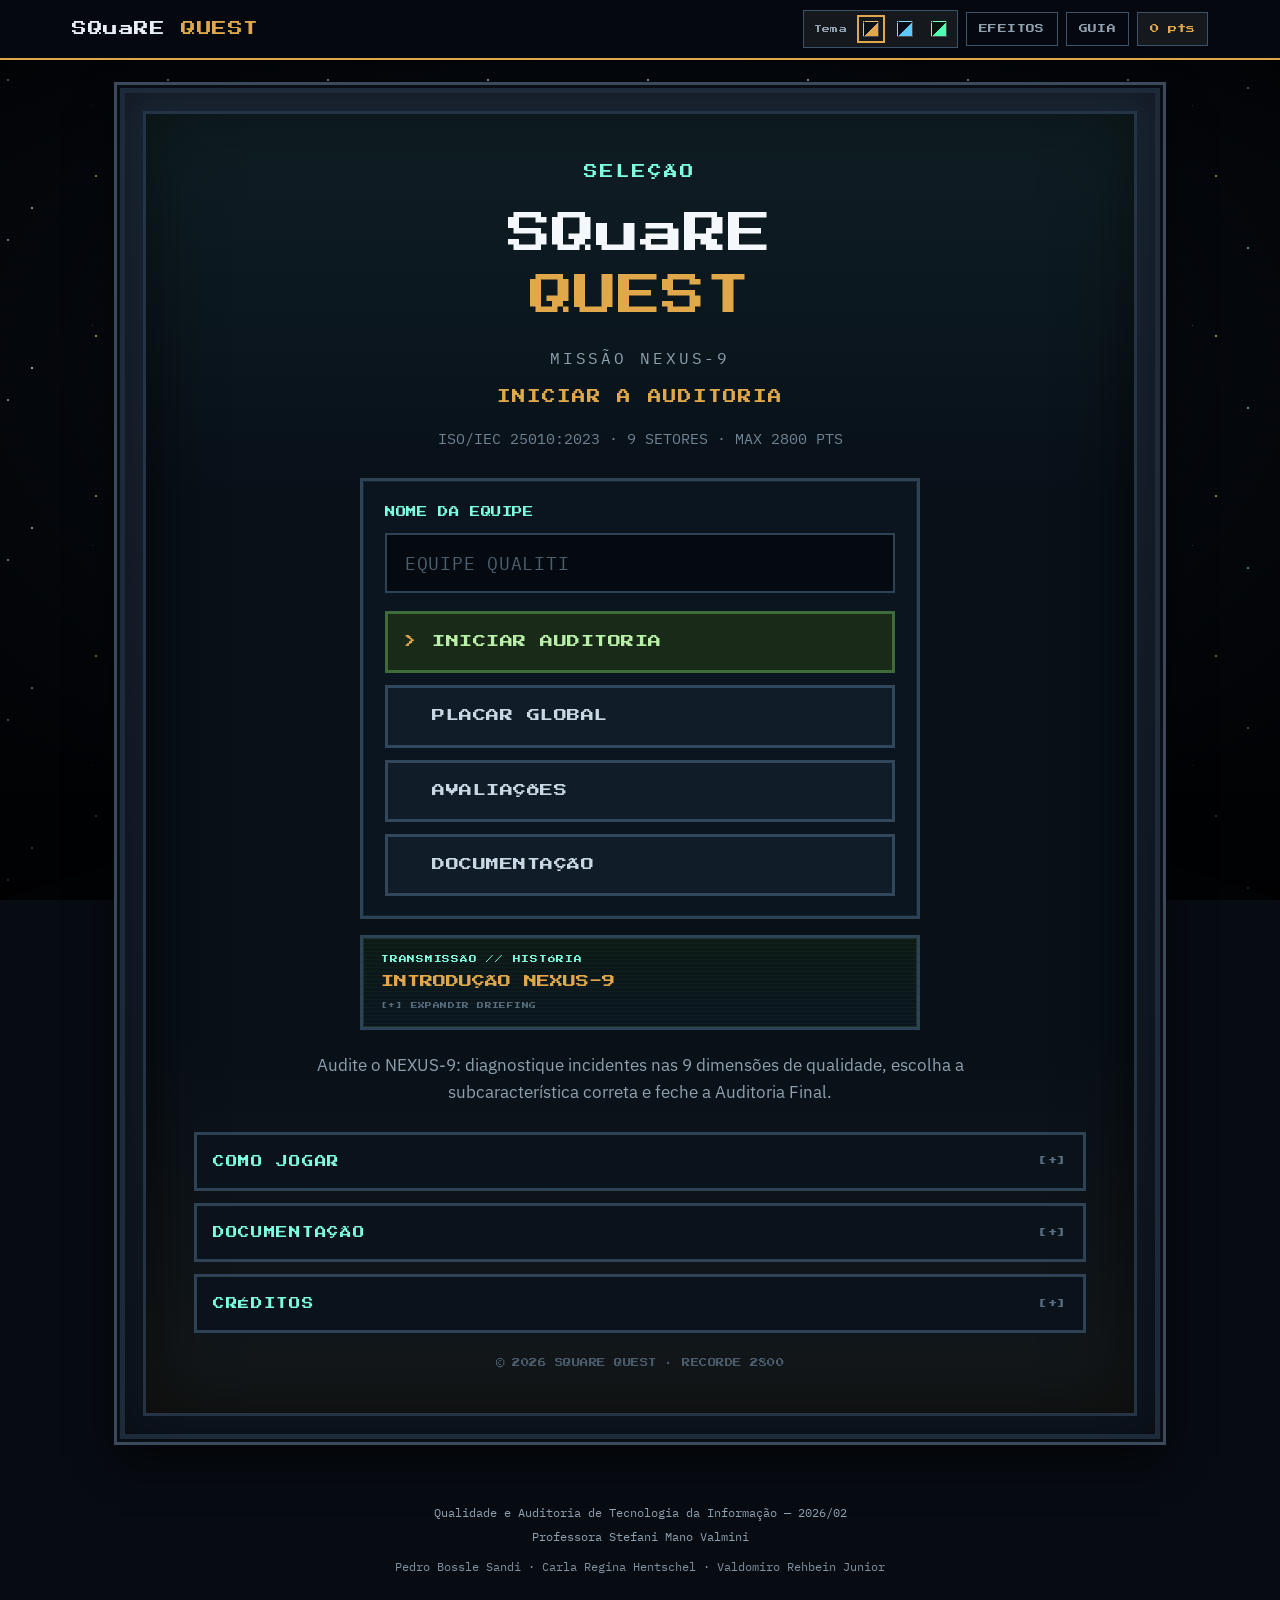
==== SQUARE_Quiz.html @ 24f3471f "Atualiza a documentação publicada e tira a confirmação com a professora do relatório. Co-authored-by" ====
<!DOCTYPE html>
<html lang="pt-BR" data-theme="audit">
<head>
  <meta charset="utf-8" />
  <meta name="viewport" content="width=device-width, initial-scale=1, viewport-fit=cover" />
  <meta name="theme-color" content="#070b12" />
  <meta name="mobile-web-app-capable" content="yes" />
  <title>SQuaRE Quest — Auditoria ISO/IEC 25010:2023</title>
  <meta name="description" content="Jogo educacional de auditoria de qualidade baseado na ISO/IEC 25010:2023 (SQuaRE)." />
  <script>
    (function () {
      try {
        var t = localStorage.getItem("square-quest-theme");
        if (t === "audit" || t === "noite" || t === "laboratorio") {
          document.documentElement.setAttribute("data-theme", t);
        }
      } catch (e) { /* ignore */ }
    })();
  </script>
  <link rel="preconnect" href="https://fonts.googleapis.com" />
  <link rel="preconnect" href="https://fonts.gstatic.com" crossorigin />
  <link href="https://fonts.googleapis.com/css2?family=IBM+Plex+Mono:wght@500;600&family=IBM+Plex+Sans:wght@400;500;600;700&family=Press+Start+2P&family=Syne:wght@700;800&display=swap" rel="stylesheet" />
  <link rel="stylesheet" href="css/styles.css" />
</head>
<body class="is-menu">
  <div class="fx-bg" aria-hidden="true">
    <div class="fx-bg__stars fx-bg__stars--far"></div>
    <div class="fx-bg__stars fx-bg__stars--near"></div>
    <div class="fx-bg__horizon"></div>
    <div class="fx-bg__scanlines"></div>
    <div class="fx-bg__vignette"></div>
  </div>

  <header class="topbar">
    <div class="topbar-inner">
      <div class="brand-row">
        <div class="brand-block">
          <div class="brand">SQuaRE <span>QUEST</span></div>
          <div class="brand-sub" id="pageSubtitle">Auditoria ISO/IEC 25010:2023</div>
        </div>
        <div class="top-nav">
          <div class="theme-picker" role="group" aria-label="Tema visual">
            <span class="theme-picker-label">Tema</span>
            <button type="button" class="theme-swatch" data-theme-set="audit" title="Auditoria" aria-label="Tema Auditoria" aria-pressed="true">
              <span class="swatch-fill" aria-hidden="true"></span>
            </button>
            <button type="button" class="theme-swatch" data-theme-set="noite" title="Noite" aria-label="Tema Noite" aria-pressed="false">
              <span class="swatch-fill" aria-hidden="true"></span>
            </button>
            <button type="button" class="theme-swatch" data-theme-set="laboratorio" title="Laboratório" aria-label="Tema Laboratório" aria-pressed="false">
              <span class="swatch-fill" aria-hidden="true"></span>
            </button>
          </div>
          <button class="nav-link" type="button" id="btnReduceFx" data-action="toggle-fx" aria-pressed="false" title="Reduzir animações de fundo">Efeitos</button>
          <button class="nav-link hidden" type="button" id="btnQuit" data-action="quit">Sair</button>
          <button class="nav-link" type="button" id="btnDocsHeader" data-action="docs">Guia</button>
          <button class="nav-link topbar-toggle" type="button" id="btnTopbarToggle" aria-expanded="false" aria-controls="topbarExpand" title="Mapa dos setores">Mapa</button>
          <div class="score-chip" id="scoreHeader" aria-live="polite">0 pts</div>
        </div>
      </div>
      <div class="topbar-expand" id="topbarExpand" aria-hidden="true">
        <div class="topbar-expand-inner">
          <div class="progress-block">
            <div class="progress-meta">
              <span id="progressText">0/9 setores</span>
              <span id="stageHint">Pronto para iniciar</span>
            </div>
            <div class="bar" aria-hidden="true"><i id="progressBar"></i></div>
          </div>
          <div class="sector-map" id="sectorMap" aria-label="Mapa dos nove setores"></div>
        </div>
      </div>
    </div>
  </header>

  <main>
    <div id="resumeBanner" class="resume-banner hidden">
      <p id="resumeText"></p>
      <div class="actions" style="margin:0">
        <button class="primary" type="button" id="btnResume">Continuar</button>
        <button class="ghost" type="button" id="btnDiscardSave">Novo jogo</button>
      </div>
    </div>

    <section id="startScreen" class="retro-menu">
      <div class="retro-cabinet">
        <div class="retro-screen">
          <p class="retro-insert">SELEÇÃO</p>
          <h1 class="retro-logo">SQuaRE<br /><span>QUEST</span></h1>
          <p class="retro-mission">MISSÃO NEXUS-9</p>
          <p class="retro-blink">INICIAR A AUDITORIA</p>
          <p class="retro-tag">ISO/IEC 25010:2023 · 9 SETORES · MAX 2800 PTS</p>

          <div class="leaderboard hidden" aria-label="Placar das equipes">
            <p class="leaderboard-kicker">AVALIAÇÕES</p>
            <div class="leaderboard-viewport">
              <div class="leaderboard-track is-static" id="leaderboardTrack">
                <span class="leaderboard-item">Carregando placar…</span>
              </div>
            </div>
          </div>

          <nav class="retro-panel" aria-label="Menu principal">
            <label for="teamName">NOME DA EQUIPE</label>
            <input id="teamName" type="text" placeholder="EQUIPE QUALITI" maxlength="60" autocomplete="nickname" />
            <div class="retro-options">
              <button class="retro-opt retro-opt--start" type="button" id="btnStart">
                <span class="retro-cursor" aria-hidden="true">&gt;</span> INICIAR AUDITORIA
              </button>
              <button class="retro-opt" type="button" data-action="open-board">
                <span class="retro-cursor" aria-hidden="true">&gt;</span> PLACAR GLOBAL
              </button>
              <button class="retro-opt" type="button" data-action="open-reviews">
                <span class="retro-cursor" aria-hidden="true">&gt;</span> AVALIAÇÕES
              </button>
              <button class="retro-opt" type="button" id="btnDocsFromStart" data-action="docs">
                <span class="retro-cursor" aria-hidden="true">&gt;</span> DOCUMENTAÇÃO
              </button>
            </div>
          </nav>

          <details class="retro-lore">
            <summary>
              <span class="retro-lore-kicker">TRANSMISSÃO // HISTÓRIA</span>
              <span class="retro-lore-summary-title">INTRODUÇÃO NEXUS-9</span>
            </summary>
            <div class="retro-lore-body-wrap">
              <p class="retro-lore-body">
                Ano 2026. A plataforma <strong>NEXUS-9</strong> está a horas do go-live.
                Relatórios internos apontam falhas espalhadas pelas nove dimensões
                da <strong>ISO/IEC 25010:2023</strong>. Sem a auditoria, o release
                pode derrubar serviços críticos.
              </p>
              <ul class="retro-lore-beats">
                <li><span>SITUAÇÃO</span> Build candidata sob contenção</li>
                <li><span>OBJETIVO</span> Diagnosticar incidentes por característica</li>
                <li><span>PROTOCOLO</span> 9 setores · Auditoria Final · Relatório</li>
                <li><span>RISCO</span> Qualidade comprometida em produção</li>
              </ul>
              <p class="retro-lore-foot">
                Você é a equipe de auditoria. Cada diagnóstico correto fortalece o selo
                do setor. Erros ficam no log para revisão.
              </p>
            </div>
          </details>

          <p class="retro-lede">
            Audite o NEXUS-9: diagnostique incidentes nas 9 dimensões de qualidade,
            escolha a subcaracterística correta e feche a Auditoria Final.
          </p>

          <div class="retro-drawers">
            <details class="retro-drawer">
              <summary>COMO JOGAR</summary>
              <div class="how-grid">
                <div class="how-item">
                  <strong>01 SETORES</strong>
                  <p>Nove características da ISO/IEC 25010:2023, duas questões cada.</p>
                </div>
                <div class="how-item">
                  <strong>02 DIAGNOSTICO</strong>
                  <p>Escolha a subcaracterística; o feedback explica o raciocínio.</p>
                </div>
                <div class="how-item">
                  <strong>03 BOSS</strong>
                  <p>Cinco incidentes misturados. Depois, relatório e revisão dos erros.</p>
                </div>
              </div>
              <p class="note">
                <strong>Norma:</strong> ISO/IEC 25010:2023. Quality-in-use: ISO/IEC 25019:2023.
              </p>
            </details>

            <details class="retro-drawer">
              <summary>DOCUMENTAÇÃO</summary>
              <p class="muted">Guia do pacote, equipe e LEIA-ME.</p>
              <div class="docs-home-grid" id="docsHomeLinks"></div>
            </details>

            <details class="retro-drawer">
              <summary>CRÉDITOS</summary>
              <div class="credits-body">
                <p class="credits-course">Qualidade e Auditoria de Tecnologia da Informação — 2026/02</p>
                <p class="credits-prof"><strong>Professora:</strong> Stefani Mano Valmini</p>
                <ul class="credits-list">
                  <li>Pedro Bossle Sandi</li>
                  <li>Carla Regina Hentschel</li>
                  <li>Valdomiro Rehbein Junior</li>
                </ul>
              </div>
            </details>
          </div>

          <p class="retro-footer-line">© 2026 SQUARE QUEST · RECORDE 2800</p>
        </div>
      </div>
    </section>

    <section id="boardScreen" class="panel hidden" aria-label="Placar global"></section>
    <section id="reviewsScreen" class="panel hidden" aria-label="Avaliações"></section>
    <section id="stageIntro" class="panel hidden"></section>
    <section id="questionScreen" class="panel hidden"></section>
    <section id="finalIntro" class="panel hidden"></section>
    <section id="finalScreen" class="panel hidden"></section>

    <div id="perfectClear" class="perfect-clear hidden" aria-live="assertive" aria-hidden="true">
      <pre class="perfect-clear-dancer" id="perfectClearDancer" aria-hidden="true"></pre>
      <p class="perfect-clear-caption" id="perfectClearCaption">PONTUAÇÃO PERFEITA</p>
    </div>

    <section id="docsScreen" class="hidden" aria-label="Central de documentação">
      <div class="docs-shell">
        <nav class="docs-nav" aria-label="Seções da documentação">
          <p class="eyebrow">Documentação</p>
          <div id="docsTabs"></div>
        </nav>
        <div class="docs-body">
          <div id="docsContent"></div>
          <div class="actions">
            <button type="button" class="primary" data-action="docs-back">&gt; VOLTAR AO QUIZ</button>
          </div>
        </div>
      </div>
    </section>

    <div id="liveRegion" class="sr-only" aria-live="polite" aria-atomic="true"></div>
  </main>

  <footer>
    <div class="footer-inner">
      <p>Qualidade e Auditoria de Tecnologia da Informação — 2026/02</p>
      <p>Professora Stefani Mano Valmini</p>
      <p class="footer-team">Pedro Bossle Sandi · Carla Regina Hentschel · Valdomiro Rehbein Junior</p>
    </div>
  </footer>
  <script src="js/quiz.js?v=20261002b" defer></script>
</body>
</html>
---- css/styles.css ----
/* ——— Tokens CRT retrô ——— */
:root,
[data-theme="audit"] {
  --ink: #d7e4ef;
  --muted: #8fa0ae;
  --paper: #070b12;
  --panel: #0b1520;
  --line: #2e4256;
  --navy: #05080e;
  --teal: #7dffe0;
  --amber: #e0a84a;
  --ok: #6ecf62;
  --ok-bg: #122418;
  --bad: #ff7a7a;
  --bad-bg: #2a1414;
  --shadow: 0 0 0 3px #0a0e14, 0 0 0 6px #3a4a5c, 0 18px 40px #000000aa;
  --radius: 0;
  --max: 1180px;
  --font: "IBM Plex Sans", sans-serif;
  --display: "Press Start 2P", "IBM Plex Mono", monospace;
  --mono: "IBM Plex Mono", monospace;
  --pixel: "Press Start 2P", "IBM Plex Mono", monospace;
  --bg-base: #070b12;
  --bg-mid: #0a1018;
  --bg-end: #05080e;
  --bg-grid: #1a2838;
  --topbar-fg: #e8f0f6;
  --topbar-muted: #8fa0ae;
  --chip-bg: #ffffff10;
  --chip-border: #3a5368;
  --bar-track: #ffffff18;
  --surface: #101c28;
  --note-bg: #1a1810;
  --sub-bg: #122428;
  --sub-fg: #7dffe0;
  --sub-border: #2a4a4c;
  --option-hover: #162434;
  --option-hover-border: #7dffe0;
  --docs-code-bg: #050a10;
  --docs-code-fg: #c5d0da;
  --docs-code-border: #2a3544;
  --resume-ghost: #ffffff44;
  --focus-ring: var(--amber);
  --cabinet: #1a2433;
  --screen: #081018;
  --bezel: #243446;
  --accent-soft: #b8f0a8;
}

[data-theme="noite"] {
  --ink: #e6edf3;
  --muted: #9aadb9;
  --paper: #05070c;
  --panel: #0a121c;
  --line: #2a3d52;
  --navy: #03060a;
  --teal: #5ec8ff;
  --amber: #c9a0ff;
  --ok: #5ecf9a;
  --ok-bg: #102820;
  --bad: #ff8a9a;
  --bad-bg: #2a1218;
  --surface: #101824;
  --note-bg: #181428;
  --sub-bg: #102030;
  --sub-fg: #5ec8ff;
  --sub-border: #2a4060;
  --option-hover: #152030;
  --option-hover-border: #5ec8ff;
  --cabinet: #121820;
  --screen: #060c14;
  --bezel: #1e2c3c;
  --accent-soft: #a8d8ff;
  --focus-ring: var(--teal);
}

[data-theme="laboratorio"] {
  --ink: #d8f0e4;
  --muted: #7a9a8a;
  --paper: #06100c;
  --panel: #0a1812;
  --line: #2a4a3c;
  --navy: #030a08;
  --teal: #4dffb0;
  --amber: #ffb84a;
  --ok: #5ee08a;
  --ok-bg: #102818;
  --bad: #ff8a6a;
  --bad-bg: #281410;
  --surface: #10241c;
  --note-bg: #1a2010;
  --sub-bg: #123020;
  --sub-fg: #4dffb0;
  --sub-border: #2a5a40;
  --option-hover: #143028;
  --option-hover-border: #4dffb0;
  --cabinet: #102018;
  --screen: #06140e;
  --bezel: #1e3a2c;
  --accent-soft: #b8ffd0;
  --focus-ring: var(--teal);
}

* { box-sizing: border-box; }

body {
  margin: 0;
  min-height: 100vh;
  font-family: var(--font);
  color: var(--ink);
  background: var(--bg-base);
  position: relative;
  font-size: 17px;
}

/* ——— Fundo animado (sempre ativo, mais forte no menu) ——— */
.fx-bg {
  position: fixed;
  inset: 0;
  z-index: 0;
  pointer-events: none;
  overflow: hidden;
  opacity: 0.45;
  transition: opacity 0.4s ease;
}

body.is-menu .fx-bg { opacity: 1; }

.fx-bg__stars {
  position: absolute;
  inset: 0;
  background-repeat: repeat;
  will-change: transform;
}

.fx-bg__stars--far {
  background-image:
    radial-gradient(1px 1px at 10% 20%, #9ec4ff88 50%, transparent 51%),
    radial-gradient(1px 1px at 30% 65%, #ffffff55 50%, transparent 51%),
    radial-gradient(1px 1px at 55% 15%, #ffe08a66 50%, transparent 51%),
    radial-gradient(1px 1px at 75% 40%, #ffffff44 50%, transparent 51%),
    radial-gradient(1px 1px at 88% 78%, #7dffe055 50%, transparent 51%),
    radial-gradient(1px 1px at 15% 85%, #ffffff33 50%, transparent 51%),
    radial-gradient(1px 1px at 42% 48%, #ffffff66 50%, transparent 51%),
    radial-gradient(1px 1px at 68% 90%, #9ec4ff55 50%, transparent 51%);
  background-size: 220px 220px;
  animation: fx-stars-far 60s linear infinite;
  opacity: 0.7;
}

.fx-bg__stars--near {
  background-image:
    radial-gradient(1.5px 1.5px at 20% 30%, #fff 50%, transparent 51%),
    radial-gradient(1.5px 1.5px at 60% 10%, #ffd56a 50%, transparent 51%),
    radial-gradient(1.5px 1.5px at 80% 55%, #7dffe0 50%, transparent 51%),
    radial-gradient(1px 1px at 40% 75%, #fff 50%, transparent 51%),
    radial-gradient(2px 2px at 5% 50%, #c9e0ff 50%, transparent 51%),
    radial-gradient(1px 1px at 95% 20%, #fff 50%, transparent 51%);
  background-size: 160px 160px;
  animation: fx-stars-near 28s linear infinite;
  opacity: 0.85;
}

.fx-bg__horizon {
  position: absolute;
  left: -10%;
  right: -10%;
  bottom: -5%;
  height: 48%;
  background:
    linear-gradient(180deg, transparent 0%, #0a1a2e88 35%, #10233acc 100%),
    repeating-linear-gradient(90deg, transparent 0 38px, color-mix(in srgb, var(--teal) 35%, transparent) 38px 39px),
    repeating-linear-gradient(0deg, transparent 0 28px, color-mix(in srgb, var(--amber) 28%, transparent) 28px 29px);
  transform-origin: 50% 100%;
  transform: perspective(420px) rotateX(58deg);
  animation: fx-horizon 18s linear infinite;
  opacity: 0.55;
  mask-image: linear-gradient(180deg, transparent 0%, #000 40%);
}

body:not(.is-menu) .fx-bg__horizon { opacity: 0.22; }

.fx-bg__scanlines {
  position: absolute;
  inset: 0;
  background: repeating-linear-gradient(0deg, transparent 0 2px, rgba(0, 0, 0, 0.18) 2px 3px);
  opacity: 0.28;
  animation: fx-scan 8s linear infinite;
}

.fx-bg__vignette {
  position: absolute;
  inset: 0;
  background:
    radial-gradient(ellipse 70% 60% at 50% 40%, transparent 40%, #000000aa 100%),
    linear-gradient(180deg, #00000055 0%, transparent 18%, transparent 82%, #00000088 100%);
}

@keyframes fx-stars-far {
  from { transform: translateY(0); }
  to { transform: translateY(220px); }
}

@keyframes fx-stars-near {
  from { transform: translateY(0); }
  to { transform: translateY(160px); }
}

@keyframes fx-horizon {
  from { background-position: 0 0, 0 0, 0 0; }
  to { background-position: 0 0, 78px 0, 0 56px; }
}

@keyframes fx-scan {
  from { background-position: 0 0; }
  to { background-position: 0 12px; }
}

@keyframes retro-blink {
  0%, 49% { opacity: 1; }
  50%, 100% { opacity: 0.15; }
}

@keyframes retro-glow {
  from { text-shadow: 0 0 8px color-mix(in srgb, var(--amber) 45%, transparent); }
  to { text-shadow: 0 0 18px color-mix(in srgb, var(--amber) 75%, transparent), 0 0 32px color-mix(in srgb, var(--teal) 30%, transparent); }
}

@keyframes retro-cursor {
  0%, 49% { opacity: 1; }
  50%, 100% { opacity: 0; }
}

body.fx-reduced .fx-bg__stars,
body.fx-reduced .fx-bg__horizon,
body.fx-reduced .fx-bg__scanlines {
  animation: none !important;
  will-change: auto;
}

@media (prefers-reduced-motion: reduce) {
  .fx-bg__stars,
  .fx-bg__horizon,
  .fx-bg__scanlines,
  .retro-blink,
  .retro-logo,
  .retro-opt--start .retro-cursor {
    animation: none !important;
  }
  .retro-blink { opacity: 1; }
}

.topbar,
main,
footer {
  position: relative;
  z-index: 1;
}

/* ——— Topbar (compacto + expand no hover) ——— */
.topbar {
  position: sticky;
  top: 0;
  z-index: 20;
  background: var(--navy);
  color: var(--topbar-fg);
  border-bottom: 2px solid var(--amber);
  box-shadow: 0 2px 0 #00000066;
}

.topbar-inner {
  max-width: var(--max);
  margin: 0 auto;
  padding: 10px 18px;
  display: grid;
  gap: 0;
}

.brand-row {
  display: flex;
  justify-content: space-between;
  align-items: center;
  gap: 14px;
  flex-wrap: wrap;
  min-height: 42px;
}

.brand-block { min-width: 0; }

.brand {
  font-family: var(--pixel);
  font-size: clamp(0.72rem, 1.6vw, 0.92rem);
  letter-spacing: 0.04em;
  line-height: 1.3;
}

.brand span { color: var(--amber); }

.brand-sub {
  font-family: var(--mono);
  font-size: 0.88rem;
  opacity: 0;
  max-height: 0;
  margin: 0;
  overflow: hidden;
  letter-spacing: 0.02em;
  transition: opacity 0.2s ease, max-height 0.25s ease, margin 0.25s ease;
}

.score-chip {
  font-family: var(--pixel);
  font-size: 0.58rem;
  background: var(--chip-bg);
  border: 1px solid var(--chip-border);
  padding: 10px 12px;
  white-space: nowrap;
  color: var(--amber);
  line-height: 1.3;
}

.topbar-expand {
  display: grid;
  grid-template-rows: 0fr;
  transition: grid-template-rows 0.28s ease;
}

.topbar-expand-inner {
  overflow: hidden;
  min-height: 0;
  display: grid;
  gap: 8px;
  opacity: 0;
  transition: opacity 0.2s ease, padding 0.2s ease;
}

.topbar:hover .topbar-expand,
.topbar:focus-within .topbar-expand {
  grid-template-rows: 1fr;
}

.topbar:hover .topbar-expand-inner,
.topbar:focus-within .topbar-expand-inner {
  opacity: 1;
  padding-top: 10px;
  padding-bottom: 8px;
}

.topbar:hover .brand-sub,
.topbar:focus-within .brand-sub {
  opacity: 0.85;
  max-height: 1.6em;
  margin-top: 5px;
}

.topbar:hover .topbar-inner,
.topbar:focus-within .topbar-inner {
  padding: 12px 18px 14px;
}

@media (hover: none) {
  .topbar-expand { grid-template-rows: 0fr; }
  .topbar-expand-inner {
    opacity: 0;
    padding-top: 0;
    padding-bottom: 0;
  }
  .brand-sub {
    opacity: 0;
    max-height: 0;
    margin-top: 0;
  }
  .topbar-inner { padding: 10px 14px; }

  .topbar.is-expanded .topbar-expand { grid-template-rows: 1fr; }
  .topbar.is-expanded .topbar-expand-inner {
    opacity: 1;
    padding-top: 10px;
    padding-bottom: 8px;
  }
  .topbar.is-expanded .brand-sub {
    opacity: 0.85;
    max-height: 1.6em;
    margin-top: 5px;
  }
  .topbar.is-expanded .topbar-inner { padding: 10px 14px 12px; }
}

.topbar-toggle {
  display: none;
}

.progress-block { display: grid; gap: 7px; }

.progress-meta {
  display: flex;
  justify-content: space-between;
  gap: 12px;
  font-size: 0.95rem;
  font-family: var(--mono);
  color: var(--topbar-muted);
}

.bar {
  height: 6px;
  background: var(--bar-track);
  border: 1px solid var(--chip-border);
  overflow: hidden;
}

.bar > i {
  display: block;
  height: 100%;
  width: 0%;
  background: var(--amber);
  transition: width 0.35s ease;
}

.sector-map {
  display: grid;
  grid-template-columns: repeat(9, minmax(0, 1fr));
  gap: 0;
  width: 100%;
  border: 1px solid var(--chip-border);
  background: #05080e;
}

.sector-seg {
  display: flex;
  flex-direction: column;
  align-items: center;
  justify-content: center;
  gap: 5px;
  min-height: 62px;
  padding: 10px 7px;
  border-right: 1px solid var(--chip-border);
  background: var(--chip-bg);
  color: var(--topbar-muted);
  text-align: center;
  overflow: hidden;
}

.sector-seg:last-child { border-right: none; }

.sector-seg-num {
  font-family: var(--pixel);
  font-size: 0.62rem;
  line-height: 1.25;
  color: var(--amber);
  letter-spacing: 0.04em;
}

.sector-seg-label {
  font-family: var(--mono);
  font-size: 0.88rem;
  line-height: 1.2;
  font-weight: 600;
  white-space: nowrap;
  overflow: hidden;
  text-overflow: ellipsis;
  max-width: 100%;
}

.sector-seg.done {
  background: #163528;
  color: #c8f0d8;
}

.sector-seg.done .sector-seg-num { color: #6ecf62; }

.sector-seg.current {
  background: color-mix(in srgb, var(--amber) 28%, #1a1204);
  color: #fff4d6;
  box-shadow: inset 0 0 0 1px var(--amber);
}

.sector-seg.current .sector-seg-num { color: #ffe08a; }

/* ——— Theme picker ——— */
.theme-picker {
  display: flex;
  align-items: center;
  gap: 6px;
  padding: 4px;
  border: 1px solid var(--chip-border);
  background: var(--chip-bg);
}

.theme-picker-label {
  font-family: var(--pixel);
  font-size: 0.5rem;
  letter-spacing: 0.04em;
  color: var(--topbar-muted);
  padding: 0 4px 0 6px;
  white-space: nowrap;
}

.theme-swatch {
  width: 28px;
  height: 28px;
  padding: 0;
  border: 2px solid transparent;
  border-radius: 0;
  cursor: pointer;
  background: transparent;
  display: grid;
  place-items: center;
}

.theme-swatch:hover { transform: none; }
.theme-swatch:focus-visible { outline: 2px solid var(--amber); outline-offset: 1px; }
.theme-swatch[aria-pressed="true"] { border-color: var(--amber); }

.theme-swatch .swatch-fill {
  width: 16px;
  height: 16px;
  border: 1px solid #ffffff40;
}

.theme-swatch[data-theme-set="audit"] .swatch-fill {
  background: linear-gradient(135deg, #081018 50%, #e0a84a 50%);
}
.theme-swatch[data-theme-set="noite"] .swatch-fill {
  background: linear-gradient(135deg, #060c14 50%, #5ec8ff 50%);
}
.theme-swatch[data-theme-set="laboratorio"] .swatch-fill {
  background: linear-gradient(135deg, #06140e 50%, #4dffb0 50%);
}

/* ——— Layout ——— */
main {
  max-width: var(--max);
  margin: 28px auto 56px;
  padding: 0 20px;
}

.panel {
  background: var(--panel);
  border: 3px solid var(--bezel);
  box-shadow: var(--shadow), inset 0 0 40px #00000066;
  padding: 28px 26px;
  margin-bottom: 18px;
  position: relative;
}

.panel::before {
  content: "";
  position: absolute;
  inset: 0;
  pointer-events: none;
  background: repeating-linear-gradient(0deg, transparent 0 3px, rgba(0,0,0,0.06) 3px 4px);
  opacity: 0.5;
}

.panel > * { position: relative; z-index: 1; }

.eyebrow {
  font-family: var(--pixel);
  font-size: 0.58rem;
  letter-spacing: 0.08em;
  text-transform: uppercase;
  color: var(--teal);
  margin: 0 0 10px;
  line-height: 1.5;
}

h1, h2, h3 {
  font-family: var(--pixel);
  color: var(--ink);
  line-height: 1.45;
  font-weight: 400;
}

h1 { font-size: clamp(1.1rem, 2.8vw, 1.55rem); margin: 0 0 14px; }
h2 { font-size: clamp(0.85rem, 2vw, 1.1rem); margin: 0 0 12px; }
h3 { font-size: 0.72rem; margin: 22px 0 10px; color: var(--teal); }

p { line-height: 1.6; margin: 0 0 12px; }
.muted { color: var(--muted); }
.hidden { display: none !important; }

/* ——— Perfect clear celebration ——— */
.perfect-clear {
  position: fixed;
  inset: 0;
  z-index: 100;
  background: #000;
  display: flex;
  flex-direction: column;
  align-items: center;
  justify-content: center;
  gap: 28px;
  padding: 24px;
}

.perfect-clear.hidden {
  display: none !important;
}

body.perfect-clear-active .topbar,
body.perfect-clear-active footer,
body.perfect-clear-active .fx-bg {
  opacity: 0;
  pointer-events: none;
}

.perfect-clear-dancer {
  margin: 0;
  font-family: "Lucida Console", "Consolas", var(--mono);
  font-size: clamp(0.42rem, 1.55vw, 0.72rem);
  line-height: 1.05;
  color: #6ecf62;
  text-shadow: 0 0 18px rgba(110, 207, 98, 0.55);
  white-space: pre;
  letter-spacing: 0;
  max-width: 96vw;
  overflow: hidden;
}

.perfect-clear-caption {
  margin: 0;
  font-family: var(--pixel);
  font-size: clamp(0.7rem, 2.5vw, 1.05rem);
  letter-spacing: 0.14em;
  color: var(--amber);
  text-align: center;
  line-height: 1.6;
  animation: retro-blink 0.9s steps(1) infinite;
}

.perfect-banner {
  display: grid;
  grid-template-columns: 12rem 1fr 12rem;
  gap: 14px 18px;
  align-items: center;
  border: 3px solid #3d6b3a;
  background: linear-gradient(180deg, #122418 0%, #0b1520 100%);
  padding: 20px 18px;
  margin-bottom: 20px;
  min-height: 16.5rem;
  box-shadow: 0 0 24px rgba(110, 207, 98, 0.18);
  overflow: hidden;
}

.ascii-dancer {
  margin: 0;
  width: 12rem;
  height: 14rem;
  font-family: "Lucida Console", "Consolas", var(--mono);
  font-size: 0.38rem;
  line-height: 1.05;
  color: #6ecf62;
  white-space: pre;
  letter-spacing: 0;
  text-shadow: 0 0 10px rgba(110, 207, 98, 0.35);
  text-align: left;
  overflow: hidden;
  flex-shrink: 0;
  contain: layout size;
}

.perfect-banner-copy {
  text-align: center;
  min-width: 0;
}

.perfect-banner-kicker {
  margin: 0 0 8px;
  font-family: var(--pixel);
  font-size: 0.5rem;
  letter-spacing: 0.1em;
  color: var(--teal);
  line-height: 1.5;
}

.perfect-banner-title {
  margin: 0 0 10px;
  font-family: var(--pixel);
  font-size: clamp(0.85rem, 2.2vw, 1.15rem);
  color: var(--amber);
  line-height: 1.4;
  font-weight: 400;
}

.perfect-banner-text {
  margin: 0;
  font-size: 0.95rem;
  line-height: 1.5;
  color: var(--muted);
}

.perfect-banner-text strong {
  color: #b8f0a8;
}

#finalScreen.is-perfect {
  border-color: #3d6b3a;
}

@media (max-width: 700px) {
  .perfect-banner {
    grid-template-columns: 1fr;
    justify-items: center;
    text-align: center;
    min-height: 18rem;
  }

  .ascii-dancer {
    width: 14rem;
    height: 12rem;
    font-size: 0.42rem;
  }

  .perfect-banner .ascii-dancer:last-child {
    display: none;
  }
}

.lede {
  font-size: 1.08rem;
  max-width: 42rem;
  margin-bottom: 0;
  color: var(--muted);
}

.note {
  border-left: 4px solid var(--amber);
  background: var(--note-bg);
  border: 2px solid var(--line);
  border-left-width: 4px;
  padding: 14px 16px;
  margin: 16px 0 0;
  font-size: 0.95rem;
  line-height: 1.5;
  color: #c9d4a8;
}

label {
  display: block;
  font-family: var(--pixel);
  font-size: 0.55rem;
  letter-spacing: 0.06em;
  margin-bottom: 10px;
  color: var(--teal);
  line-height: 1.5;
}

input[type="text"] {
  width: 100%;
  padding: 14px 16px;
  border: 2px solid var(--line);
  background: #050a10;
  font-family: var(--mono);
  font-size: 1.05rem;
  color: var(--ink);
  text-transform: uppercase;
  letter-spacing: 0.04em;
}

input[type="text"]::placeholder { color: #4a6070; }
input[type="text"]:focus {
  outline: 2px solid var(--focus-ring);
  outline-offset: 1px;
  border-color: var(--amber);
}

.actions {
  display: flex;
  flex-wrap: wrap;
  gap: 12px;
  margin-top: 20px;
}

button {
  font-family: var(--pixel);
  font-size: 0.58rem;
  font-weight: 400;
  letter-spacing: 0.04em;
  line-height: 1.5;
  border: 2px solid var(--line);
  padding: 14px 16px;
  cursor: pointer;
  background: var(--surface);
  color: var(--ink);
  transition: background 0.12s ease, border-color 0.12s ease, color 0.12s ease;
}

button:hover:not(:disabled) {
  transform: none;
  border-color: var(--teal);
  background: var(--option-hover);
  color: #fff;
}

button:focus-visible { outline: 2px solid var(--amber); outline-offset: 2px; }
button:disabled { opacity: 0.45; cursor: not-allowed; }

button.primary {
  background: #1a2a18;
  color: var(--accent-soft);
  border-color: #3d6b3a;
}

button.primary:hover:not(:disabled) {
  background: #223822;
  border-color: var(--ok);
  color: #e8ffe0;
}

button.ghost {
  background: transparent;
  color: var(--ink);
  border-color: var(--line);
}

/* ——— Menu inicial (maior) ——— */
.retro-menu {
  max-width: 980px;
  margin: 0 auto 24px;
  padding: 0;
  border: none;
  background: transparent;
  box-shadow: none;
}

.retro-cabinet {
  border: 5px solid #1c2a3a;
  background: linear-gradient(180deg, var(--cabinet) 0%, #0d141e 100%);
  box-shadow: var(--shadow), inset 0 0 40px #00000055;
  padding: 14px;
}

.retro-screen {
  background: var(--screen);
  border: 3px solid var(--bezel);
  box-shadow: inset 0 0 70px #000000cc;
  padding: 40px 36px 32px;
  color: var(--ink);
  text-align: center;
  position: relative;
  overflow: hidden;
}

.retro-screen::before {
  content: "";
  position: absolute;
  inset: 0;
  pointer-events: none;
  background: linear-gradient(180deg, color-mix(in srgb, var(--teal) 6%, transparent), transparent 30%, transparent 70%, color-mix(in srgb, var(--amber) 5%, transparent));
  z-index: 0;
}

.retro-screen > * { position: relative; z-index: 1; }

.retro-insert {
  font-family: var(--pixel);
  font-size: clamp(0.7rem, 1.5vw, 0.85rem);
  letter-spacing: 0.14em;
  color: var(--teal);
  margin: 0 0 22px;
  line-height: 1.5;
}

.retro-logo {
  font-family: var(--pixel);
  font-size: clamp(1.55rem, 5vw, 2.75rem);
  line-height: 1.4;
  color: #f4f7fb;
  margin: 0 0 18px;
  animation: retro-glow 2.4s ease-in-out infinite alternate;
}

.retro-logo span { color: var(--amber); }

.retro-mission {
  font-family: var(--mono);
  font-size: 1rem;
  letter-spacing: 0.18em;
  text-transform: uppercase;
  color: var(--muted);
  margin: 0 0 16px;
}

.retro-blink {
  font-family: var(--pixel);
  font-size: clamp(0.68rem, 1.6vw, 0.85rem);
  letter-spacing: 0.08em;
  color: var(--amber);
  margin: 0 0 18px;
  line-height: 1.6;
  animation: retro-blink 1.15s steps(1) infinite;
}

.retro-tag {
  font-family: var(--mono);
  font-size: 0.92rem;
  color: #6f8494;
  margin: 0 0 28px;
}

.retro-panel {
  width: min(560px, 100%);
  margin: 0 auto 16px;
  text-align: left;
  border: 3px solid var(--line);
  background: #0b1520;
  padding: 24px 22px 20px;
  box-shadow: inset 0 0 0 1px #152433;
}

.retro-lore {
  width: min(560px, 100%);
  margin: 0 auto 22px;
  text-align: left;
  border: 3px solid var(--line);
  background: linear-gradient(180deg, #0d1a14 0%, #0b1520 100%);
  box-shadow: inset 0 0 0 1px #1a3028;
  position: relative;
  overflow: hidden;
}

.retro-lore::before {
  content: "";
  position: absolute;
  inset: 0;
  pointer-events: none;
  background: repeating-linear-gradient(
    0deg,
    transparent 0 3px,
    rgba(125, 255, 224, 0.03) 3px 4px
  );
}

.retro-lore > * {
  position: relative;
  z-index: 1;
}

.retro-lore > summary {
  list-style: none;
  cursor: pointer;
  padding: 16px 18px;
  display: flex;
  flex-direction: column;
  gap: 6px;
  user-select: none;
}

.retro-lore > summary::-webkit-details-marker { display: none; }

.retro-lore > summary::after {
  content: "[+] EXPANDIR BRIEFING";
  font-family: var(--pixel);
  font-size: 0.42rem;
  letter-spacing: 0.06em;
  color: #5a7080;
  margin-top: 4px;
  line-height: 1.5;
}

.retro-lore[open] > summary::after {
  content: "[-] RECOLHER BRIEFING";
  color: var(--teal);
}

.retro-lore > summary:hover {
  background: rgba(125, 255, 224, 0.04);
}

.retro-lore-kicker {
  font-family: var(--pixel);
  font-size: 0.48rem;
  letter-spacing: 0.1em;
  color: var(--teal);
  margin: 0;
  line-height: 1.5;
}

.retro-lore-summary-title {
  font-family: var(--pixel);
  font-size: clamp(0.68rem, 1.5vw, 0.82rem);
  color: var(--amber);
  line-height: 1.45;
}

.retro-lore-body-wrap {
  padding: 0 18px 18px;
}

.retro-lore-body {
  font-size: 0.92rem;
  line-height: 1.55;
  color: var(--muted);
  margin: 0 0 14px;
}

.retro-lore-body strong {
  color: var(--ink);
}

.retro-lore-beats {
  list-style: none;
  margin: 0 0 14px;
  padding: 0;
  display: grid;
  gap: 8px;
}

.retro-lore-beats li {
  font-family: var(--mono);
  font-size: 0.82rem;
  line-height: 1.4;
  color: #b8c8d4;
  border-left: 3px solid color-mix(in srgb, var(--teal) 55%, transparent);
  padding: 6px 10px;
  background: #08141c;
}

.retro-lore-beats span {
  display: inline-block;
  min-width: 5.6rem;
  font-family: var(--pixel);
  font-size: 0.42rem;
  letter-spacing: 0.06em;
  color: var(--teal);
  margin-right: 8px;
  vertical-align: middle;
  line-height: 1.5;
}

.retro-lore-foot {
  margin: 0;
  font-size: 0.85rem;
  line-height: 1.5;
  color: #8fa89a;
  border-top: 1px dashed #2a4038;
  padding-top: 12px;
}

.retro-panel label {
  font-size: 0.65rem;
  margin-bottom: 12px;
}

.retro-panel input[type="text"] {
  font-size: 1.15rem;
  padding: 16px 18px;
}

.retro-options {
  display: flex;
  flex-direction: column;
  gap: 12px;
  margin-top: 18px;
}

.retro-opt {
  width: 100%;
  text-align: left;
  font-family: var(--pixel);
  font-size: clamp(0.68rem, 1.5vw, 0.82rem);
  line-height: 1.55;
  letter-spacing: 0.04em;
  padding: 18px 16px;
  background: #101c28;
  color: #c9d8e4;
  border: 3px solid #31485c;
  display: flex;
  align-items: center;
  gap: 12px;
}

.retro-opt .retro-cursor {
  color: var(--amber);
  width: 1rem;
  opacity: 0;
}

.retro-opt:hover,
.retro-opt:focus-visible {
  background: #162434;
  border-color: var(--teal);
  color: #fff;
  transform: none;
}

.retro-opt:hover .retro-cursor,
.retro-opt:focus-visible .retro-cursor { opacity: 1; }

.retro-opt--start {
  background: #1a2a18;
  border-color: #3d6b3a;
  color: var(--accent-soft);
}

.retro-opt--start .retro-cursor {
  opacity: 1;
  animation: retro-cursor 0.9s steps(1) infinite;
}

.retro-opt--start:hover,
.retro-opt--start:focus-visible {
  background: #223822;
  border-color: var(--ok);
  color: #e8ffe0;
}

.retro-lede {
  font-size: 1.08rem;
  line-height: 1.55;
  color: var(--muted);
  max-width: 42rem;
  margin: 0 auto 26px;
}

.retro-drawers {
  display: grid;
  gap: 12px;
  text-align: left;
}

.retro-drawer {
  border: 3px solid var(--line);
  background: #0a121c;
}

.retro-drawer > summary {
  list-style: none;
  cursor: pointer;
  font-family: var(--pixel);
  font-size: clamp(0.62rem, 1.3vw, 0.72rem);
  letter-spacing: 0.06em;
  color: var(--teal);
  padding: 18px 16px;
  user-select: none;
  display: flex;
  justify-content: space-between;
  align-items: center;
  gap: 12px;
  line-height: 1.5;
}

.retro-drawer > summary::-webkit-details-marker { display: none; }

.retro-drawer > summary::after {
  content: "[+]";
  color: #5a7080;
  font-size: 0.58rem;
}

.retro-drawer[open] > summary::after { content: "[-]"; }
.retro-drawer > summary:hover { background: #112030; }
.retro-drawer > :not(summary) {
  padding: 0;
}

.retro-drawer .drawer-body,
.retro-drawer .credits-body {
  padding: 4px 16px 18px;
  text-align: left;
}

.retro-drawer .how-grid,
.retro-drawer .docs-home-grid,
.retro-drawer .note,
.retro-drawer > .muted {
  margin-left: 16px;
  margin-right: 16px;
}

.retro-drawer > .muted {
  margin-top: 0;
  margin-bottom: 8px;
}

.retro-drawer > .how-grid {
  margin-top: 4px;
  margin-bottom: 0;
}

.retro-drawer > .note {
  margin-bottom: 18px;
}

.retro-drawer > .docs-home-grid {
  margin-bottom: 18px;
}

.retro-drawer .how-item {
  background: #0d1824;
  border: 2px solid var(--line);
  padding: 16px;
}

.retro-drawer .how-item strong {
  font-family: var(--mono);
  font-size: 0.85rem;
  color: var(--amber);
}

.retro-drawer .how-item p,
.retro-drawer .muted,
.retro-drawer .credits-prof,
.retro-drawer .credits-list {
  color: var(--muted);
  font-size: 0.95rem;
}

.retro-drawer .credits-course {
  color: var(--ink);
  font-size: 1rem;
  margin: 0 0 10px;
  padding: 0;
  font-weight: 600;
  line-height: 1.45;
}

.retro-drawer .credits-prof {
  margin: 0 0 14px;
  padding: 0;
  line-height: 1.45;
}

.retro-drawer .credits-list {
  margin: 0;
  padding: 0;
  list-style: none;
  display: grid;
  grid-template-columns: 1fr;
  gap: 8px;
}

.retro-drawer .credits-list li {
  margin: 0;
  padding: 0 0 0 1.1rem;
  position: relative;
  line-height: 1.4;
}

.retro-drawer .credits-list li::before {
  content: "•";
  position: absolute;
  left: 0;
  color: var(--teal);
}

.retro-drawer .note { margin-top: 14px; }

.retro-drawer .docs-home-link {
  background: #0d1824;
  border: 2px solid var(--line);
  color: var(--ink);
  font-size: 0.95rem;
}

.retro-drawer .docs-home-link:hover {
  background: #142434;
  border-color: var(--teal);
}

.retro-drawer .docs-home-link span {
  font-family: var(--pixel);
  font-size: 0.55rem;
  color: var(--teal);
}

.retro-footer-line {
  font-family: var(--pixel);
  font-size: 0.52rem;
  letter-spacing: 0.06em;
  color: #4a5c6c;
  margin: 24px 0 6px;
  line-height: 1.6;
}

.how-grid {
  display: grid;
  grid-template-columns: repeat(3, 1fr);
  gap: 12px;
  margin-top: 4px;
}

.how-item {
  border: 2px solid var(--line);
  background: var(--surface);
  padding: 16px;
}

.how-item strong {
  display: block;
  font-family: var(--mono);
  font-size: 0.85rem;
  color: var(--teal);
  margin-bottom: 6px;
}

.how-item p { margin: 0; font-size: 0.95rem; color: var(--muted); }

/* ——— Stage / seals ——— */
.mission-mark {
  display: inline-block;
  font-family: var(--pixel);
  font-size: 0.55rem;
  letter-spacing: 0.06em;
  text-transform: uppercase;
  color: var(--amber);
  border: 2px solid var(--line);
  background: var(--surface);
  padding: 8px 10px;
  margin-bottom: 14px;
  width: fit-content;
  line-height: 1.5;
}

.stage-head {
  display: flex;
  gap: 16px;
  align-items: flex-start;
  margin-bottom: 18px;
}

.stage-num {
  flex: 0 0 auto;
  width: 56px;
  height: 56px;
  display: grid;
  place-items: center;
  background: #122428;
  color: var(--teal);
  border: 3px solid var(--teal);
  font-family: var(--pixel);
  font-size: 0.85rem;
}

.subs {
  display: flex;
  flex-wrap: wrap;
  gap: 8px;
  margin: 14px 0 4px;
}

.sub {
  font-size: 0.82rem;
  font-family: var(--mono);
  background: var(--sub-bg);
  color: var(--sub-fg);
  border: 2px solid var(--sub-border);
  padding: 6px 10px;
}

.seal-grid {
  display: grid;
  grid-template-columns: repeat(3, 1fr);
  gap: 10px;
  margin: 14px 0;
}

.seal {
  background: var(--surface);
  border: 2px solid var(--line);
  padding: 14px;
  font-size: 0.88rem;
  min-height: 80px;
}

.seal strong {
  display: block;
  color: var(--ink);
  margin-bottom: 4px;
  font-size: 0.92rem;
  font-family: var(--mono);
}

.seal.done {
  background: var(--ok-bg);
  border-color: #3d6b3a;
}

.seal.weak {
  background: var(--bad-bg);
  border-color: #6b3d3d;
}

/* ——— Questions ——— */
.q-meta {
  font-family: var(--pixel);
  font-size: 0.55rem;
  color: var(--muted);
  margin-bottom: 14px;
  letter-spacing: 0.04em;
  line-height: 1.6;
}

.question {
  font-family: var(--font);
  font-size: clamp(1.2rem, 2.4vw, 1.55rem);
  font-weight: 700;
  line-height: 1.4;
  color: var(--ink);
  margin: 0 0 6px;
  max-width: 52rem;
}

.options {
  display: grid;
  gap: 12px;
  margin-top: 22px;
}

.option {
  text-align: left;
  background: var(--surface);
  color: var(--ink);
  border: 2px solid var(--line);
  font-family: var(--font);
  font-weight: 600;
  font-size: 1rem;
  display: flex;
  gap: 12px;
  align-items: flex-start;
  padding: 16px 18px;
}

.option:hover:not(:disabled) {
  background: var(--option-hover);
  border-color: var(--option-hover-border);
}

.option .key {
  font-family: var(--pixel);
  font-size: 0.58rem;
  color: var(--amber);
  min-width: 1.4rem;
  line-height: 1.6;
  padding-top: 2px;
}

.option.correct {
  background: var(--ok-bg);
  border-color: #3d6b3a;
  color: var(--ok);
}

body.cheat-sysadmin .option.sysadmin-glow,
body.cheat-sysadmin .option.correct {
  border-color: #6ecf62 !important;
  box-shadow:
    0 0 0 2px rgba(110, 207, 98, 0.95),
    0 0 14px rgba(110, 207, 98, 0.7),
    0 0 28px rgba(110, 207, 98, 0.4);
  background: color-mix(in srgb, var(--ok-bg) 70%, #1a3a22);
}

body.cheat-sysadmin .option.sysadmin-glow:not(.correct):not(.wrong) {
  color: #b8f0a8;
}

body.cheat-sysadmin .option.sysadmin-glow .key {
  color: #6ecf62;
}

.option.wrong {
  background: var(--bad-bg);
  border-color: #6b3d3d;
  color: var(--bad);
}

.feedback {
  display: none;
  margin-top: 16px;
  padding: 16px;
  line-height: 1.55;
  border: 2px solid transparent;
  font-size: 1rem;
}

.feedback.show { display: block; }
.feedback.ok { background: var(--ok-bg); border-color: #3d6b3a; }
.feedback.bad { background: var(--bad-bg); border-color: #6b3d3d; }

/* ——— Result ——— */
.kpis {
  display: grid;
  grid-template-columns: repeat(4, 1fr);
  gap: 10px;
  margin: 18px 0;
}

.kpi {
  background: var(--surface);
  border: 2px solid var(--line);
  padding: 16px 12px;
  text-align: center;
}

.kpi b {
  display: block;
  font-family: var(--pixel);
  font-size: 0.95rem;
  color: var(--amber);
  line-height: 1.5;
  margin-bottom: 6px;
}

.kpi span {
  font-size: 0.78rem;
  color: var(--muted);
  font-family: var(--mono);
}

.review-list { display: grid; gap: 10px; margin-top: 10px; }

.review-item {
  background: var(--surface);
  border: 2px solid var(--line);
  border-left: 4px solid var(--bad);
  padding: 14px;
  font-size: 0.95rem;
}

.review-item strong {
  display: block;
  margin-bottom: 6px;
  color: var(--ink);
  font-family: var(--mono);
}

.review-item .ans { color: var(--ok); margin-top: 6px; }

.playtest-table {
  width: 100%;
  border-collapse: collapse;
  margin: 10px 0 18px;
  font-size: 0.92rem;
}

.playtest-table th,
.playtest-table td {
  border: 2px solid var(--line);
  padding: 8px 10px;
  text-align: left;
  vertical-align: top;
}

.playtest-table th {
  font-family: var(--mono);
  font-size: 0.75rem;
  color: var(--muted);
}

.priority {
  background: var(--surface);
  border: 2px solid var(--line);
  padding: 12px 14px;
  margin: 12px 0 4px;
}

.resume-banner {
  background: var(--panel);
  color: var(--ink);
  border: 3px solid var(--amber);
  padding: 16px 18px;
  margin-bottom: 18px;
  display: flex;
  flex-wrap: wrap;
  gap: 12px;
  align-items: center;
  justify-content: space-between;
  box-shadow: var(--shadow);
}

.resume-banner p { margin: 0; font-size: 0.95rem; }
.resume-banner .ghost {
  color: var(--ink);
  border-color: var(--resume-ghost);
}

.credits-course {
  margin: 0 0 6px;
  font-weight: 600;
  color: var(--ink);
}

.credits-prof { margin: 0 0 12px; font-size: 0.95rem; }

.credits-list {
  margin: 0;
  padding: 0;
  list-style: none;
  display: grid;
  gap: 8px;
  color: var(--muted);
  font-size: 0.95rem;
}

@media (min-width: 700px) {
  .retro-drawer .credits-list,
  .credits-list {
    grid-template-columns: 1fr 1fr;
    column-gap: 28px;
  }
}

footer {
  text-align: center;
  color: var(--muted);
  font-size: 0.78rem;
  padding: 8px 24px 40px;
  font-family: var(--mono);
}

.footer-inner {
  max-width: var(--max);
  margin: 0 auto;
  display: grid;
  gap: 4px;
}

.footer-inner p { margin: 0; }
.footer-team { margin-top: 6px !important; line-height: 1.45; opacity: 0.9; }

.sr-only {
  position: absolute;
  width: 1px;
  height: 1px;
  padding: 0;
  margin: -1px;
  overflow: hidden;
  clip: rect(0,0,0,0);
  border: 0;
}

.refs ul { padding-left: 1.15rem; }
.refs li { margin-bottom: 10px; line-height: 1.45; }

/* ——— Docs ——— */
.top-nav {
  display: flex;
  gap: 8px;
  align-items: center;
  flex-wrap: wrap;
  justify-content: flex-end;
}

.nav-link {
  font-family: var(--pixel);
  font-size: 0.55rem;
  letter-spacing: 0.04em;
  text-transform: uppercase;
  background: transparent;
  color: var(--topbar-muted);
  border: 1px solid var(--chip-border);
  padding: 10px 12px;
  line-height: 1.3;
}

.nav-link:hover { background: var(--chip-bg); color: #fff; border-color: var(--teal); }

.nav-link[aria-pressed="true"] {
  border-color: var(--teal);
  color: var(--accent-soft);
  background: var(--chip-bg);
}

.leaderboard {
  margin: 18px auto 8px;
  max-width: 640px;
  text-align: left;
}

.leaderboard-kicker {
  margin: 0 0 6px;
  font-family: var(--pixel);
  font-size: 0.48rem;
  letter-spacing: 0.08em;
  color: var(--amber);
}

.leaderboard-viewport {
  overflow: hidden;
  border: 2px solid var(--line);
  background: color-mix(in srgb, var(--surface) 80%, transparent);
  mask-image: linear-gradient(90deg, transparent, #000 8%, #000 92%, transparent);
}

.leaderboard-track {
  display: flex;
  gap: 28px;
  width: max-content;
  padding: 10px 0;
  animation: leaderboard-run 24s linear infinite;
}

.leaderboard-track.is-static {
  animation: none;
  width: auto;
  justify-content: center;
  padding-left: 12px;
  padding-right: 12px;
}

.leaderboard-item {
  font-family: var(--mono);
  font-size: 0.82rem;
  white-space: nowrap;
  color: var(--ink);
}

.leaderboard-item b { color: var(--accent-soft); font-weight: 600; }

.board-list,
.eval-list {
  list-style: none;
  margin: 0 0 18px;
  padding: 0;
  display: grid;
  gap: 8px;
}

.board-row,
.eval-card {
  padding: 12px 14px;
  border: 2px solid var(--line);
  background: color-mix(in srgb, var(--surface) 88%, transparent);
}

.board-row {
  display: grid;
  grid-template-columns: auto minmax(0, 1fr) auto;
  gap: 8px 12px;
  align-items: center;
}

.board-rank {
  font-family: var(--pixel);
  font-size: 0.62rem;
  color: var(--amber);
}

.board-main {
  display: flex;
  flex-direction: column;
  gap: 2px;
  min-width: 0;
}

.board-main strong,
.eval-head strong {
  font-weight: 700;
}

.board-score {
  font-family: var(--mono);
  font-weight: 600;
  color: var(--accent-soft);
}

.eval-head {
  display: flex;
  justify-content: space-between;
  gap: 12px;
  align-items: baseline;
}

.eval-stars {
  color: var(--amber);
  letter-spacing: 0.04em;
  white-space: nowrap;
}

.eval-comment { margin: 6px 0 0; }

@media (max-width: 640px) {
  .board-row { grid-template-columns: auto minmax(0, 1fr); }
  .board-score { grid-column: 2; }
}

@keyframes leaderboard-run {
  from { transform: translateX(0); }
  to { transform: translateX(-50%); }
}

.review-form {
  margin: 22px 0 8px;
  padding: 16px;
  border: 2px solid var(--line);
  background: var(--surface);
  text-align: left;
}

.review-form h3 { margin-top: 0; }

.review-form label {
  display: block;
  margin-top: 12px;
  font-family: var(--mono);
  font-size: 0.85rem;
}

.star-rating {
  display: flex;
  gap: 4px;
  margin: 8px 0 4px;
}

.star-btn {
  font-family: var(--font);
  font-size: 1.8rem;
  line-height: 1;
  padding: 2px 4px;
  border: none;
  background: transparent;
  color: var(--muted);
  cursor: pointer;
}

.star-btn.is-on { color: var(--amber); }

.star-value {
  margin: 0 0 8px;
  font-family: var(--mono);
  color: var(--amber);
}

.review-form textarea {
  width: min(100%, 520px);
  margin-top: 6px;
  padding: 10px 12px;
  font-family: var(--font);
  font-size: 1rem;
  line-height: 1.4;
  color: var(--ink);
  background: var(--bg-base);
  border: 2px solid var(--line);
  resize: vertical;
}

.docs-shell {
  display: grid;
  grid-template-columns: 240px 1fr;
  gap: 0;
  border: 3px solid var(--bezel);
  background: var(--panel);
  box-shadow: var(--shadow);
  margin-bottom: 16px;
  min-height: 560px;
}

.docs-nav {
  background: var(--navy);
  color: var(--topbar-fg);
  padding: 18px 12px;
  display: flex;
  flex-direction: column;
  gap: 4px;
  border-right: 3px solid var(--bezel);
}

.docs-nav .eyebrow {
  color: var(--amber);
  padding: 0 8px 10px;
  margin: 0;
}

.docs-tab {
  text-align: left;
  background: transparent;
  color: var(--topbar-muted);
  border: 2px solid transparent;
  font-family: var(--mono);
  font-weight: 600;
  font-size: 0.9rem;
  padding: 12px 10px;
  display: flex;
  gap: 8px;
  align-items: center;
}

.docs-tab .tab-num {
  font-family: var(--pixel);
  font-size: 0.5rem;
  color: var(--amber);
  min-width: 1.6rem;
  line-height: 1.5;
}

.docs-tab:hover { background: var(--chip-bg); color: #fff; border-color: var(--chip-border); }
.docs-tab.active {
  background: var(--chip-bg);
  border-color: var(--teal);
  color: #fff;
}

.docs-body {
  padding: 28px 28px 30px;
  background: var(--panel);
}

.docs-body h2 { margin-bottom: 10px; }

.docs-lead {
  font-size: 1.08rem;
  max-width: 42rem;
  margin-bottom: 18px;
  color: var(--ink);
}

.docs-steps,
.docs-list,
.docs-check {
  margin: 0 0 16px;
  padding-left: 1.2rem;
}

.docs-steps li,
.docs-list li,
.docs-check li {
  margin-bottom: 8px;
  line-height: 1.5;
}

.docs-check { list-style: none; padding-left: 0; }
.docs-check li {
  position: relative;
  padding: 12px 12px 12px 36px;
  border: 2px solid var(--line);
  background: var(--surface);
  margin-bottom: 8px;
}
.docs-check li::before {
  content: "";
  position: absolute;
  left: 12px;
  top: 14px;
  width: 14px;
  height: 14px;
  border: 2px solid var(--teal);
  background: var(--sub-bg);
}

.docs-files { display: grid; gap: 8px; margin: 12px 0 16px; }

.docs-file {
  display: grid;
  grid-template-columns: minmax(160px, 240px) 1fr;
  gap: 12px;
  align-items: baseline;
  background: var(--surface);
  border: 2px solid var(--line);
  padding: 12px 14px;
  font-size: 0.92rem;
}

.docs-file code {
  font-family: var(--mono);
  font-size: 0.82rem;
  color: var(--teal);
  word-break: break-all;
}

.docs-readme {
  margin-top: 8px;
  background: var(--docs-code-bg);
  color: var(--docs-code-fg);
  border: 2px solid var(--docs-code-border);
  padding: 16px 18px;
  font-family: var(--mono);
  font-size: 0.82rem;
  line-height: 1.55;
  white-space: pre-wrap;
  overflow: auto;
  max-height: 420px;
}

.docs-home-grid {
  display: grid;
  grid-template-columns: repeat(3, 1fr);
  gap: 12px;
  margin-top: 14px;
}

.docs-home-link {
  display: block;
  text-align: left;
  background: var(--surface);
  color: var(--ink);
  border: 2px solid var(--line);
  padding: 16px;
  font-weight: 600;
  height: 100%;
  font-family: var(--font);
  font-size: 0.95rem;
}

.docs-home-link:hover {
  border-color: var(--option-hover-border);
  background: var(--option-hover);
}

.docs-home-link span {
  display: block;
  font-family: var(--pixel);
  font-size: 0.52rem;
  color: var(--teal);
  margin-bottom: 8px;
  line-height: 1.5;
}

.docs-home-link small {
  display: block;
  margin-top: 6px;
  font-weight: 400;
  color: var(--muted);
  font-size: 0.82rem;
  line-height: 1.35;
}

/* ——— Desktop ——— */
@media (min-width: 900px) {
  .topbar-inner {
    grid-template-columns: minmax(200px, 1fr) auto;
    align-items: center;
    gap: 0 22px;
    padding: 10px 22px;
  }

  .brand-row { display: contents; }
  .brand-block { grid-column: 1; grid-row: 1; }
  .top-nav { grid-column: 2; grid-row: 1; }
  .topbar-expand { grid-column: 1 / -1; grid-row: 2; }

  .topbar:hover .topbar-inner,
  .topbar:focus-within .topbar-inner {
    padding: 12px 22px 14px;
  }

  .progress-block { grid-column: auto; grid-row: auto; }
  .sector-map { grid-column: auto; grid-row: auto; }
  .sector-seg {
    min-height: 68px;
    padding: 12px 8px;
  }
  .sector-seg-label { font-size: 0.98rem; }
  .sector-seg-num { font-size: 0.65rem; }

  .retro-menu { max-width: 1040px; }
  .retro-screen { padding: 48px 48px 36px; }
  .retro-cabinet { padding: 18px; }
  .retro-panel { width: min(560px, 100%); }
  .retro-lore { width: min(560px, 100%); }

  .options { grid-template-columns: 1fr 1fr; }
  .panel { padding: 36px 40px; }
  .docs-shell { grid-template-columns: 260px 1fr; }
}

@media (min-width: 1100px) {
  .how-grid { gap: 14px; }
}

@media (max-width: 899px) {
  html, body {
    overflow-x: hidden;
    max-width: 100vw;
  }

  body {
    font-size: 16px;
    padding-bottom: env(safe-area-inset-bottom, 0);
  }

  .fx-bg__horizon { opacity: 0.22; }
  .fx-bg__scanlines { opacity: 0.18; }

  .topbar {
    padding-left: env(safe-area-inset-left, 0);
    padding-right: env(safe-area-inset-right, 0);
  }

  .topbar-inner {
    padding: 10px 12px;
  }

  .brand-row {
    gap: 8px;
    min-height: 40px;
  }

  .brand {
    font-size: 0.62rem;
  }

  .brand-sub {
    font-size: 0.72rem;
  }

  .score-chip {
    font-size: 0.48rem;
    padding: 8px 9px;
  }

  .nav-link {
    font-size: 0.45rem;
    padding: 8px 9px;
    min-height: 40px;
  }

  .topbar-toggle {
    display: inline-flex;
    align-items: center;
  }

  .theme-picker-label { display: none; }

  .theme-swatch {
    width: 32px;
    height: 32px;
  }

  .theme-swatch .swatch-fill {
    width: 16px;
    height: 16px;
  }

  .progress-meta {
    font-size: 0.8rem;
    flex-wrap: wrap;
    gap: 4px 10px;
  }

  .sector-map {
    grid-template-columns: repeat(3, minmax(0, 1fr));
  }

  .sector-seg {
    min-height: 52px;
    padding: 10px 4px;
    border-bottom: 1px solid var(--chip-border);
    gap: 4px;
  }

  .sector-seg:nth-child(3n) { border-right: none; }
  .sector-seg:nth-child(n + 7) { border-bottom: none; }
  .sector-seg-label {
    font-size: 0.72rem;
    white-space: normal;
    line-height: 1.15;
    display: -webkit-box;
    -webkit-line-clamp: 2;
    -webkit-box-orient: vertical;
    overflow: hidden;
  }
  .sector-seg-num { font-size: 0.5rem; }

  main {
    margin: 16px auto 40px;
    padding: 0 12px;
    padding-left: max(12px, env(safe-area-inset-left, 0px));
    padding-right: max(12px, env(safe-area-inset-right, 0px));
  }

  .panel,
  .docs-body,
  .retro-screen {
    padding: 20px 14px;
  }

  .panel {
    border-width: 2px;
    margin-bottom: 14px;
  }

  h1 { font-size: 0.95rem; }
  h2 { font-size: 0.78rem; }
  h3 { font-size: 0.65rem; }

  .question {
    font-size: 1.08rem;
    line-height: 1.4;
  }

  .options {
    grid-template-columns: 1fr !important;
    gap: 10px;
  }

  .option {
    min-height: 52px;
    padding: 14px 14px;
    font-size: 0.98rem;
  }

  .option .key {
    font-size: 0.55rem;
    min-width: 1.5rem;
  }

  button.primary,
  button.ghost,
  .actions button {
    min-height: 48px;
    width: 100%;
    justify-content: center;
  }

  .actions {
    flex-direction: column;
    gap: 10px;
  }

  .kpis {
    grid-template-columns: 1fr 1fr !important;
    gap: 8px;
  }

  .seal-grid {
    grid-template-columns: 1fr !important;
  }

  .how-grid,
  .docs-home-grid {
    grid-template-columns: 1fr !important;
  }

  .resume-banner {
    flex-direction: column;
    align-items: stretch;
    gap: 12px;
    padding: 14px;
  }

  .resume-banner .actions {
    width: 100%;
  }

  /* Menu retrô mobile */
  .retro-menu {
    max-width: 100%;
    margin-bottom: 12px;
  }

  .retro-cabinet {
    border-width: 3px;
    padding: 8px;
    box-shadow:
      0 0 0 2px #0a0e14,
      0 0 0 4px #3a4a5c,
      0 12px 28px #000000aa;
  }

  .retro-screen {
    padding: 22px 14px 18px;
  }

  .retro-insert {
    font-size: 0.58rem;
    margin-bottom: 14px;
  }

  .retro-logo {
    font-size: clamp(1.15rem, 7vw, 1.55rem);
    margin-bottom: 12px;
  }

  .retro-mission {
    font-size: 0.82rem;
    letter-spacing: 0.1em;
  }

  .retro-blink {
    font-size: 0.55rem;
    line-height: 1.7;
  }

  .retro-tag {
    font-size: 0.78rem;
    margin-bottom: 18px;
  }

  .retro-lede {
    font-size: 0.95rem;
    margin-bottom: 18px;
  }

  .retro-panel {
    width: 100%;
    padding: 16px 14px;
  }

  .retro-lore {
    width: 100%;
  }

  .retro-lore > summary {
    padding: 14px;
    min-height: 48px;
  }

  .retro-lore-body-wrap {
    padding: 0 14px 14px;
  }

  .retro-lore-kicker {
    font-size: 0.45rem;
  }

  .retro-lore-summary-title {
    font-size: 0.68rem;
  }

  .retro-lore-body {
    font-size: 0.9rem;
  }

  .retro-lore-beats li {
    font-size: 0.78rem;
  }

  .retro-lore-beats span {
    display: block;
    min-width: 0;
    margin: 0 0 4px;
  }

  .retro-panel label {
    font-size: 0.55rem;
  }

  .retro-panel input[type="text"] {
    font-size: 1rem;
    padding: 14px;
    min-height: 48px;
  }

  .retro-opt {
    font-size: 0.58rem;
    padding: 16px 12px;
    min-height: 52px;
    line-height: 1.55;
  }

  .retro-drawer > summary {
    font-size: 0.55rem;
    padding: 16px 12px;
    min-height: 48px;
    line-height: 1.55;
  }

  .retro-footer-line {
    font-size: 0.42rem;
    line-height: 1.7;
  }

  .docs-shell {
    grid-template-columns: 1fr;
    min-height: 0;
    border-width: 2px;
  }

  .docs-nav {
    flex-direction: row;
    flex-wrap: nowrap;
    overflow-x: auto;
    -webkit-overflow-scrolling: touch;
    gap: 6px;
    padding: 12px;
    border-right: none;
    border-bottom: 3px solid var(--bezel);
    scrollbar-width: thin;
  }

  .docs-nav .eyebrow {
    width: 100%;
    flex: 0 0 100%;
  }

  .docs-tab {
    flex: 0 0 auto;
    white-space: nowrap;
    min-height: 44px;
    font-size: 0.82rem;
  }

  .docs-file {
    grid-template-columns: 1fr;
  }

  .docs-home-link {
    min-height: 72px;
  }

  footer {
    padding: 8px 14px calc(28px + env(safe-area-inset-bottom, 0px));
    font-size: 0.7rem;
  }

  .footer-team {
    font-size: 0.65rem;
  }
}

@media (max-width: 480px) {
  .brand {
    font-size: 0.55rem;
  }

  .top-nav {
    gap: 6px;
  }

  .score-chip {
    font-size: 0.42rem;
    padding: 7px 8px;
  }

  .retro-logo {
    font-size: 1.2rem;
  }

  .retro-opt {
    font-size: 0.52rem;
  }

  .sector-seg-label {
    font-size: 0.68rem;
  }

  .q-meta {
    font-size: 0.48rem;
    line-height: 1.7;
  }
}

@media print {
  .topbar,
  .actions,
  .resume-banner,
  #startScreen,
  #stageIntro,
  #questionScreen,
  #finalIntro,
  #docsScreen,
  .theme-picker,
  .fx-bg,
  footer,
  .no-print,
  .perfect-clear,
  .perfect-banner {
    display: none !important;
  }

  html, body {
    background: #fff !important;
    color: #111 !important;
    font-size: 11pt;
    font-family: "IBM Plex Sans", Georgia, serif;
  }

  main {
    max-width: none;
    margin: 0;
    padding: 0;
  }

  #finalScreen {
    display: block !important;
    background: #fff !important;
    border: none !important;
    box-shadow: none !important;
    padding: 0 !important;
    color: #111 !important;
  }

  #finalScreen::before { display: none !important; }

  .print-report {
    color: #111;
  }

  .print-masthead {
    display: block !important;
    border-bottom: 2.5pt solid #10233a;
    padding-bottom: 12pt;
    margin-bottom: 16pt;
  }

  .print-masthead h1 {
    font-family: "IBM Plex Sans", sans-serif !important;
    font-size: 18pt !important;
    color: #10233a !important;
    margin: 0 0 4pt !important;
    line-height: 1.25 !important;
  }

  .print-masthead .print-sub {
    font-size: 10pt;
    color: #445;
    margin: 0;
  }

  .print-meta {
    display: grid !important;
    grid-template-columns: 1fr 1fr;
    gap: 6pt 18pt;
    margin: 12pt 0 16pt;
    font-size: 10pt;
  }

  .print-meta div {
    border-bottom: 0.5pt solid #ccd;
    padding: 3pt 0;
  }

  .print-meta strong {
    color: #10233a;
  }

  .eyebrow { display: none !important; }

  #finalScreen > h1 {
    font-family: "IBM Plex Sans", sans-serif !important;
    font-size: 16pt !important;
    color: #0f6b6d !important;
    margin: 0 0 8pt !important;
  }

  .kpis {
    grid-template-columns: repeat(4, 1fr) !important;
    gap: 8pt;
    margin: 12pt 0 16pt;
    break-inside: avoid;
  }

  .kpi {
    background: #f4f7f9 !important;
    border: 0.75pt solid #c5d0d8 !important;
    padding: 10pt 6pt;
  }

  .kpi b {
    font-family: "IBM Plex Sans", sans-serif !important;
    font-size: 14pt !important;
    color: #10233a !important;
  }

  .kpi span {
    color: #556 !important;
    font-size: 8.5pt;
  }

  .priority {
    background: #fff8eb !important;
    border: 0.75pt solid #c9881a !important;
    color: #111 !important;
    padding: 10pt;
    margin: 10pt 0 14pt;
    break-inside: avoid;
  }

  h3 {
    font-family: "IBM Plex Sans", sans-serif !important;
    font-size: 12pt !important;
    color: #10233a !important;
    border-bottom: 1pt solid #c5d0d8;
    padding-bottom: 4pt;
    margin: 16pt 0 8pt !important;
  }

  .seal-grid {
    grid-template-columns: repeat(3, 1fr) !important;
    gap: 6pt;
    break-inside: avoid;
  }

  .seal {
    background: #fff !important;
    border: 0.75pt solid #c5d0d8 !important;
    color: #222 !important;
    min-height: 0;
    padding: 8pt;
  }

  .seal strong { color: #10233a !important; font-size: 9.5pt; }
  .seal.done { background: #e8f5ee !important; border-color: #6eab8d !important; }
  .seal.weak { background: #fceeee !important; border-color: #d09a9a !important; }

  .review-list { gap: 8pt; }
  .review-item {
    background: #fff !important;
    border: 0.75pt solid #c5d0d8 !important;
    border-left: 3pt solid #9b3434 !important;
    color: #222 !important;
    padding: 8pt 10pt;
    break-inside: avoid;
    page-break-inside: avoid;
  }

  .playtest-table {
    width: 100%;
    border-collapse: collapse;
    margin: 8pt 0 14pt;
    font-size: 9pt;
    break-inside: auto;
  }

  .playtest-table th,
  .playtest-table td {
    border: 0.75pt solid #c5d0d8 !important;
    padding: 5pt 6pt;
    text-align: left;
    vertical-align: top;
    color: #222 !important;
    background: #fff !important;
  }

  .playtest-table th {
    color: #10233a !important;
    font-size: 8.5pt;
  }

  .playtest-table tr { break-inside: avoid; page-break-inside: avoid; }

  .review-item strong { color: #10233a !important; }
  .review-item .ans { color: #1f6b4a !important; font-weight: 600; }
  .muted { color: #556 !important; }

  .print-footer {
    display: block !important;
    margin-top: 22pt;
    padding-top: 8pt;
    border-top: 0.75pt solid #c5d0d8;
    font-size: 8.5pt;
    color: #556;
  }
}

.print-masthead,
.print-meta,
.print-footer {
  display: none;
}
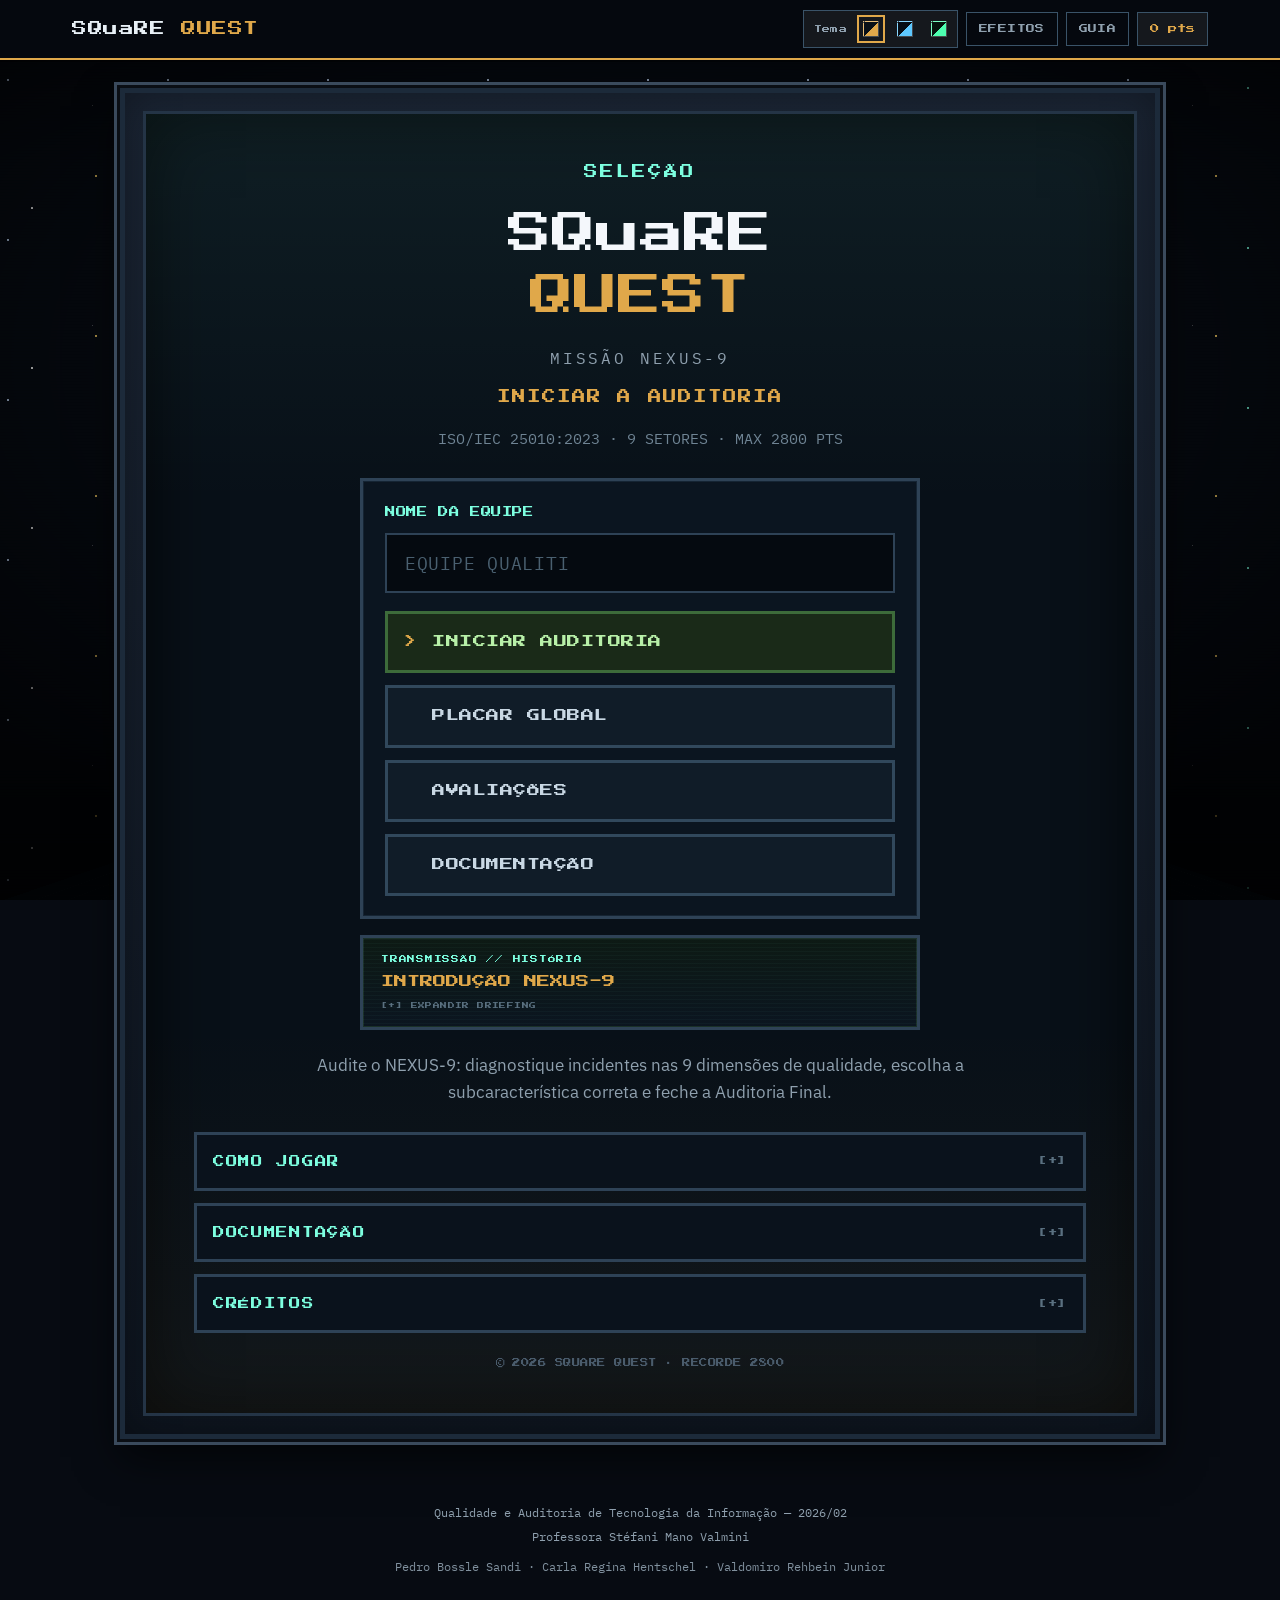
==== commit 1a85c853: "Alinha jogadores, material e o nome da professora. O registro com datas inventadas sai e fica o marc" ====
--- a/SQUARE_Quiz.html
+++ b/SQUARE_Quiz.html
@@ -162,10 +162,11 @@
                   <p>Escolha a subcaracterística; o feedback explica o raciocínio.</p>
                 </div>
                 <div class="how-item">
-                  <strong>03 BOSS</strong>
+                  <strong>03 AUDITORIA FINAL</strong>
                   <p>Cinco incidentes misturados. Depois, relatório e revisão dos erros.</p>
                 </div>
               </div>
+              <p class="note"><strong>Jogadores:</strong> 1 jogador ou 1 equipe de 2 a 4 pessoas no mesmo dispositivo.</p>
               <p class="note">
                 <strong>Norma:</strong> ISO/IEC 25010:2023. Quality-in-use: ISO/IEC 25019:2023.
               </p>
@@ -181,7 +182,7 @@
               <summary>CRÉDITOS</summary>
               <div class="credits-body">
                 <p class="credits-course">Qualidade e Auditoria de Tecnologia da Informação — 2026/02</p>
-                <p class="credits-prof"><strong>Professora:</strong> Stefani Mano Valmini</p>
+                <p class="credits-prof"><strong>Professora:</strong> Stéfani Mano Valmini</p>
                 <ul class="credits-list">
                   <li>Pedro Bossle Sandi</li>
                   <li>Carla Regina Hentschel</li>
@@ -229,10 +230,10 @@
   <footer>
     <div class="footer-inner">
       <p>Qualidade e Auditoria de Tecnologia da Informação — 2026/02</p>
-      <p>Professora Stefani Mano Valmini</p>
+      <p>Professora Stéfani Mano Valmini</p>
       <p class="footer-team">Pedro Bossle Sandi · Carla Regina Hentschel · Valdomiro Rehbein Junior</p>
     </div>
   </footer>
-  <script src="js/quiz.js?v=20261002b" defer></script>
+  <script src="js/quiz.js?v=20261002g" defer></script>
 </body>
 </html>
--- a/css/styles.css
+++ b/css/styles.css
@@ -1440,24 +1440,6 @@
   color: var(--ok);
 }
 
-body.cheat-sysadmin .option.sysadmin-glow,
-body.cheat-sysadmin .option.correct {
-  border-color: #6ecf62 !important;
-  box-shadow:
-    0 0 0 2px rgba(110, 207, 98, 0.95),
-    0 0 14px rgba(110, 207, 98, 0.7),
-    0 0 28px rgba(110, 207, 98, 0.4);
-  background: color-mix(in srgb, var(--ok-bg) 70%, #1a3a22);
-}
-
-body.cheat-sysadmin .option.sysadmin-glow:not(.correct):not(.wrong) {
-  color: #b8f0a8;
-}
-
-body.cheat-sysadmin .option.sysadmin-glow .key {
-  color: #6ecf62;
-}
-
 .option.wrong {
   background: var(--bad-bg);
   border-color: #6b3d3d;
@@ -1525,27 +1507,6 @@
 }
 
 .review-item .ans { color: var(--ok); margin-top: 6px; }
-
-.playtest-table {
-  width: 100%;
-  border-collapse: collapse;
-  margin: 10px 0 18px;
-  font-size: 0.92rem;
-}
-
-.playtest-table th,
-.playtest-table td {
-  border: 2px solid var(--line);
-  padding: 8px 10px;
-  text-align: left;
-  vertical-align: top;
-}
-
-.playtest-table th {
-  font-family: var(--mono);
-  font-size: 0.75rem;
-  color: var(--muted);
-}
 
 .priority {
   background: var(--surface);
@@ -2594,31 +2555,6 @@
     page-break-inside: avoid;
   }
 
-  .playtest-table {
-    width: 100%;
-    border-collapse: collapse;
-    margin: 8pt 0 14pt;
-    font-size: 9pt;
-    break-inside: auto;
-  }
-
-  .playtest-table th,
-  .playtest-table td {
-    border: 0.75pt solid #c5d0d8 !important;
-    padding: 5pt 6pt;
-    text-align: left;
-    vertical-align: top;
-    color: #222 !important;
-    background: #fff !important;
-  }
-
-  .playtest-table th {
-    color: #10233a !important;
-    font-size: 8.5pt;
-  }
-
-  .playtest-table tr { break-inside: avoid; page-break-inside: avoid; }
-
   .review-item strong { color: #10233a !important; }
   .review-item .ans { color: #1f6b4a !important; font-weight: 600; }
   .muted { color: #556 !important; }
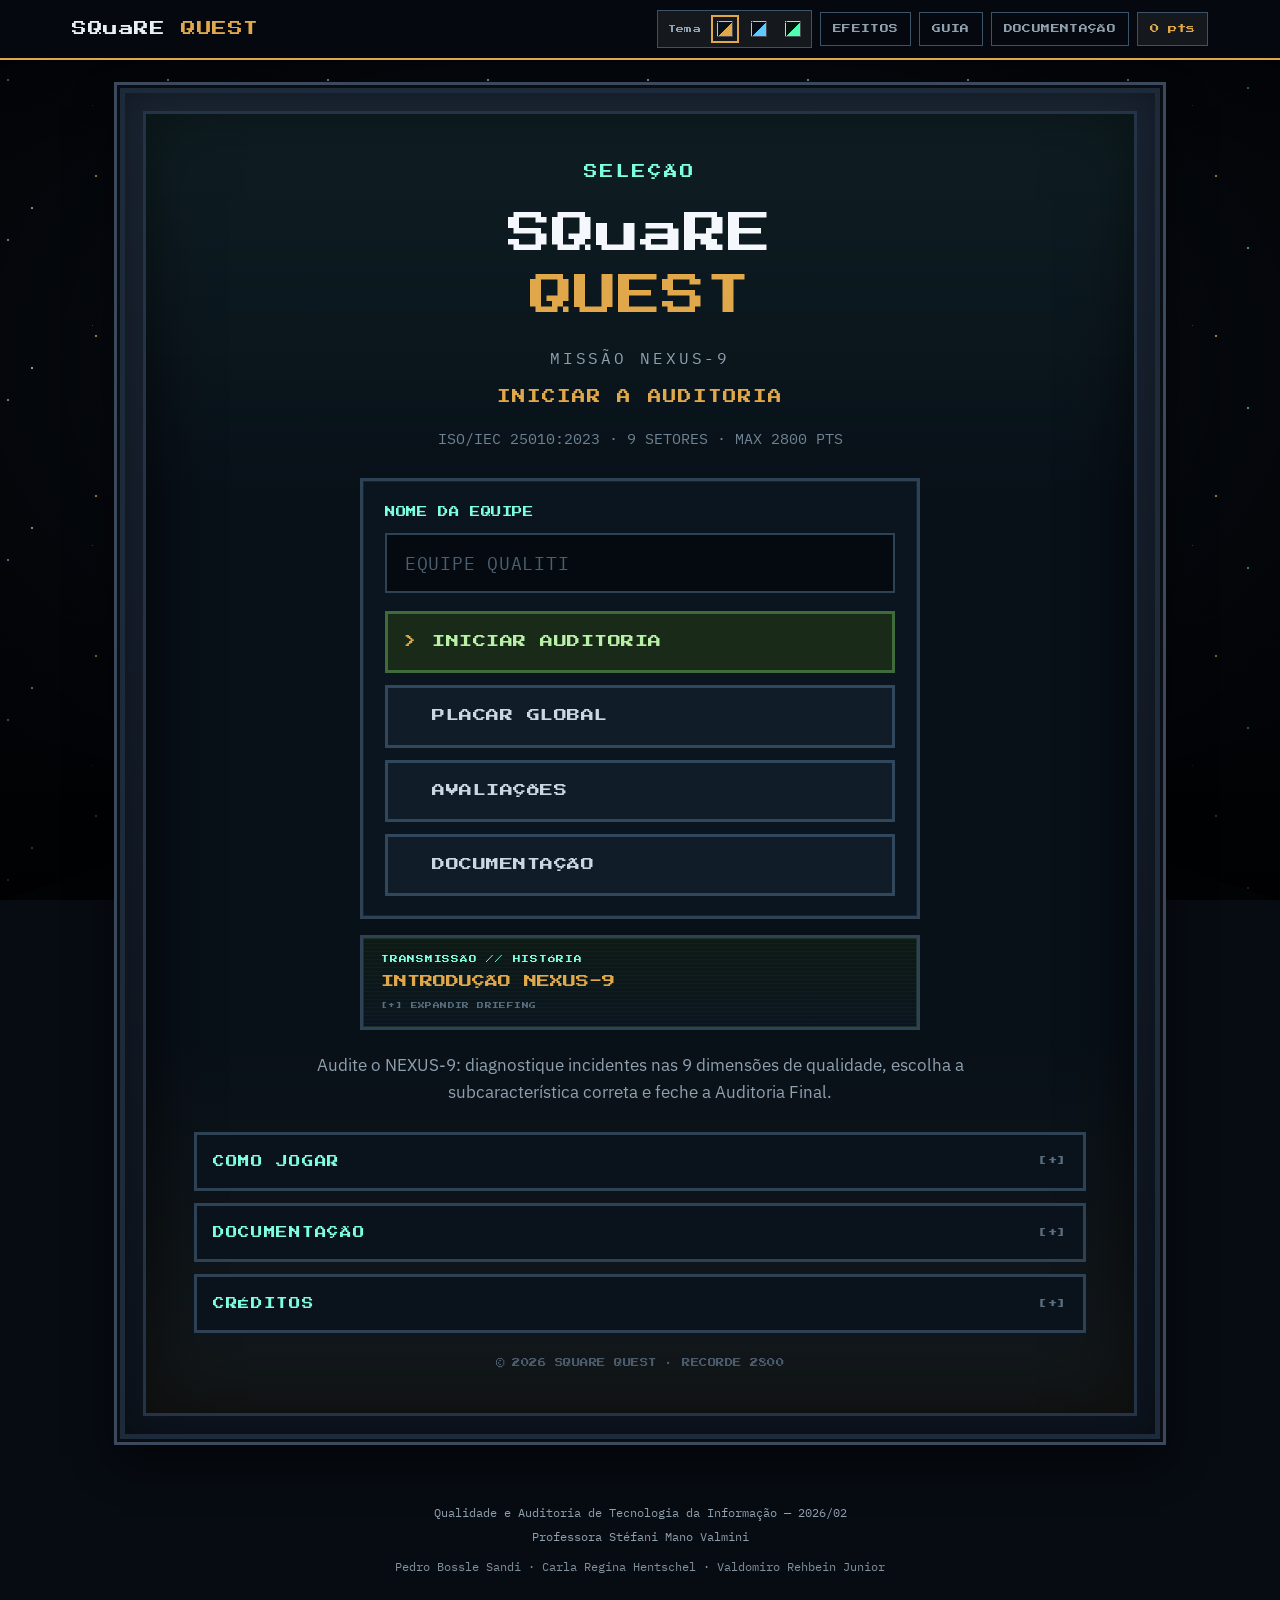
==== commit 7fb4e236: "Publica a documentação completa do jogo no site. A página reúne o conteúdo do PDF. O jogo deixa de m" ====
--- a/SQUARE_Quiz.html
+++ b/SQUARE_Quiz.html
@@ -54,6 +54,7 @@
           <button class="nav-link" type="button" id="btnReduceFx" data-action="toggle-fx" aria-pressed="false" title="Reduzir animações de fundo">Efeitos</button>
           <button class="nav-link hidden" type="button" id="btnQuit" data-action="quit">Sair</button>
           <button class="nav-link" type="button" id="btnDocsHeader" data-action="docs">Guia</button>
+          <a class="nav-link" href="documentacao.html">Documentação</a>
           <button class="nav-link topbar-toggle" type="button" id="btnTopbarToggle" aria-expanded="false" aria-controls="topbarExpand" title="Mapa dos setores">Mapa</button>
           <div class="score-chip" id="scoreHeader" aria-live="polite">0 pts</div>
         </div>
@@ -234,6 +235,6 @@
       <p class="footer-team">Pedro Bossle Sandi · Carla Regina Hentschel · Valdomiro Rehbein Junior</p>
     </div>
   </footer>
-  <script src="js/quiz.js?v=20261002g" defer></script>
+  <script src="js/quiz.js?v=20261002i" defer></script>
 </body>
 </html>
--- a/css/styles.css
+++ b/css/styles.css
@@ -1614,7 +1614,28 @@
   line-height: 1.3;
 }
 
+a.nav-link { text-decoration: none; display: inline-flex; align-items: center; }
+
 .nav-link:hover { background: var(--chip-bg); color: #fff; border-color: var(--teal); }
+
+a.docs-link.primary {
+  display: inline-block;
+  margin: 8px 0 16px;
+  padding: 12px 14px;
+  border: 2px solid #3d6b3a;
+  background: #1a2a18;
+  color: var(--accent-soft);
+  font-family: var(--pixel);
+  font-size: 0.62rem;
+  line-height: 1.5;
+  text-decoration: none;
+}
+
+a.docs-link.primary:hover {
+  background: #223822;
+  border-color: var(--ok);
+  color: #e8ffe0;
+}
 
 .nav-link[aria-pressed="true"] {
   border-color: var(--teal);
